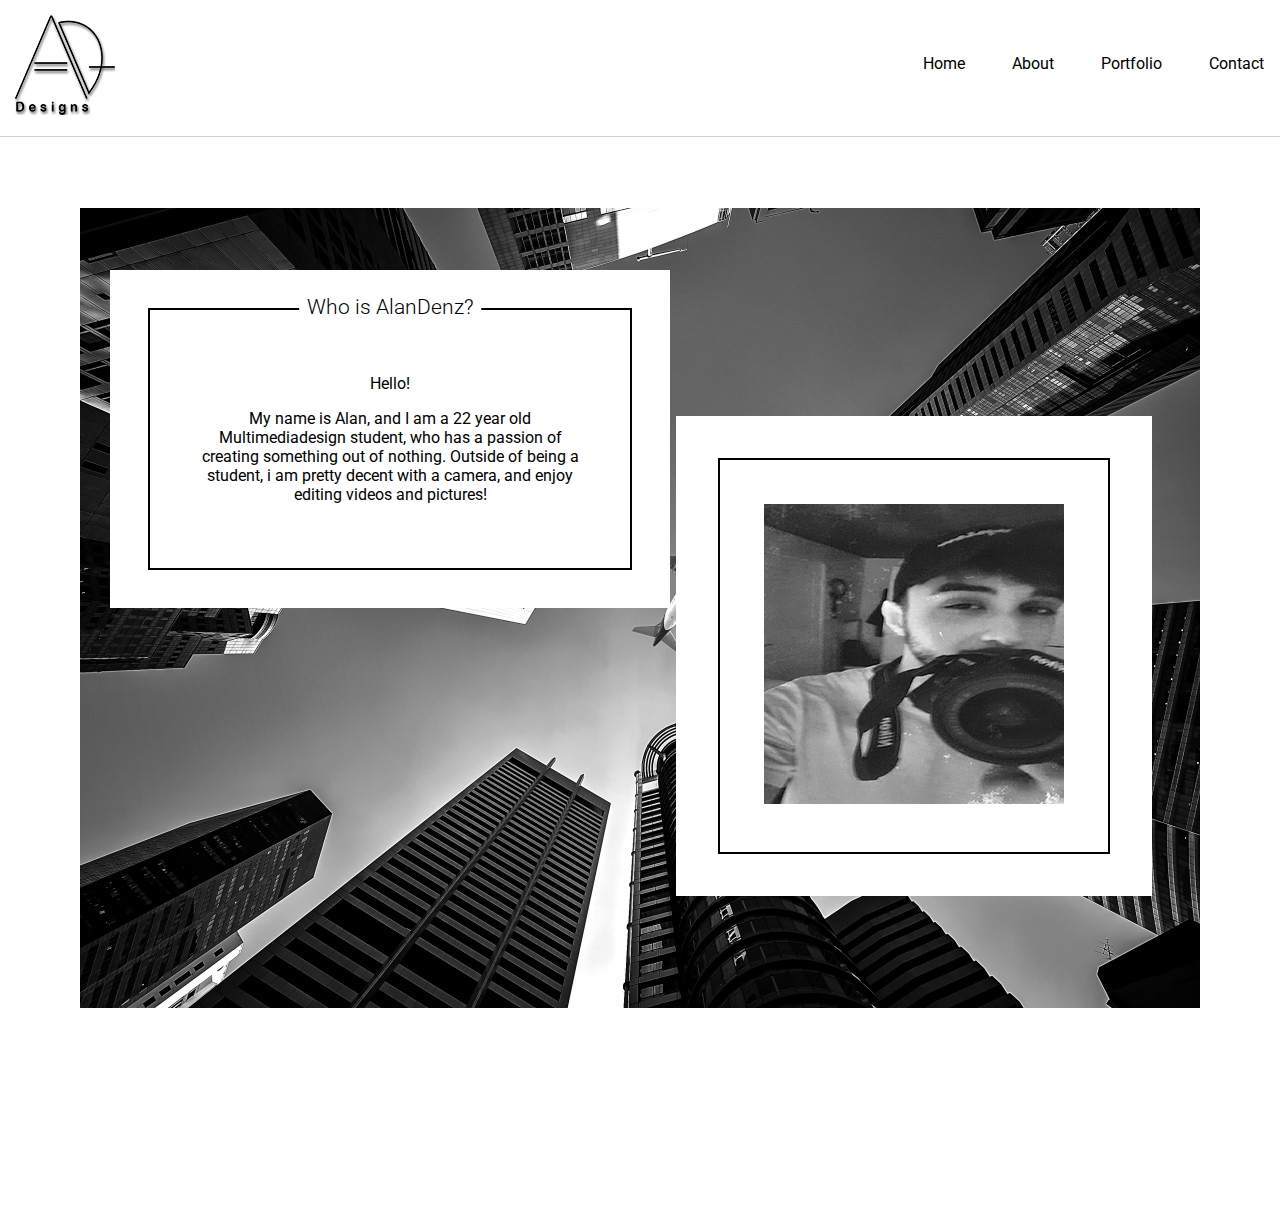
==== pages/about.html @ 029c7a65 "CHANGES" ====
<!doctype html>
<html>
<head>
<meta charset="utf-8">
<title>About - AlanDenz</title>
<link href="../styles/styles-about.css" rel="stylesheet" type="text/css">
</head>

<body>
<header>
	<nav> 
        <ul>
      <li><a href="../index.html">Home</a></li>
      <li><a href="">About</a></li>
	  <li class="dropdown"><a href="javascript:void(0)" class="dropbtn">Portfolio</a>
		  <div class="dropdown-content">
      <a href="#">Flow 1</a>
      <a href="#">Flow 2</a>
      <a href="#">Flow 3</a>
	  <a href="#">Flow 4</a>
	  <a href="#">1st semester project</a>
    </div></li>
      <li><a href="contacts.html">Contact</a></li>
    </ul></nav>
  <div class="container2">
    <img src="../images/ad-designs.png" class="logo" alt="logo"/></div>
    
 </header>
	
<div class="container">
  <section class="home-about">
    <div class="home-about-textbox">
      <h1 id="">Who is AlanDenz?</h1>
      <p>
      
      <p>Hello!</p>
      My name is Alan, and I am a 22 year old Multimediadesign student, who has a passion of creating something out of nothing. Outside of being a student, i am pretty decent with a camera, and enjoy editing videos and pictures!
      </p>
    </div><div class="container">
  <section class="home-about2">
    <div class="home-about-textbox2"><img class="image" src="../images/me.png" alt="me"/></div>
  </section>
</div>
  </section>
</div>

	


</body>
</html>
---- styles/styles-about.css ----
@charset "utf-8";
/* Main portfolio styles */
@import url('https://fonts.googleapis.com/css?family=Roboto');
* {
	box-sizing: border-box;
	transition: all ease-in-out 250ms;
}
body {
	font-family: 'Roboto', sans-serif;
	margin: auto;
	text-align: center;
	width: 100%;
	background-size: cover;
	background-repeat: no-repeat;
	background-color: white;
	
	
}
h1 {
	font-weight: 300;
	font-size: 2rem;
}
h2 {
	font-size: 2rem;
}
img {
	max-width: 100%;
	height: auto;
}
.container {
	width: 95%;
	max-width: 70em;
	margin: 0 auto;
}

.container1{
	width: 95%;
	max-width: 70em;
	margin: 0 auto;
}
.container2{
		margin: 15px;
width: 95%;
	max-width: 70em;
}
.clearfix::after, section::after, footer::after {
	content: '';
	display: block;
	clear: both;
}
/*Footer styling */ 

[class^=footer-] {
	float: left;
	padding: 0 0.25em;
}
.footer-3 {
	width: 50%;
}
.footer-1 {
	width: 16%;
}
/* Titles */

.title {
	font-size: 2.5rem;
	margin-bottom: 1.5em;
	margin-top: 1em;
	font-weight: 900;
	color: black;
	
}
.title span {
	font-weight: 300;
	display: block;
	font-size: 1.8rem;
}
.title-action {
	margin: 0 0 0.50em;
}
.unstyled-list {
	margin: 0;
	padding: 0;
	list-style-type: none;
}

@media (min-width:60rem) {
.title {
	font-size: 3.5rem
}
}
/* buttons */
.button {
	font-size: 1.15rem;
	text-decoration: none;
	text-transform: uppercase;
	border-width: 2px;
	border-style: solid;
	padding: 0.5em 1.75em;
	display: inline-block;
	color: black;
	border-color: black;
	cursor: pointer;
	overflow: hidden;
	outline: none;
	background-color: white;
	border-radius: 25px;
}
.button:hover, .button:focus {
	color: black;
	background-color: lightgray;
}

@media (min-width: 60rem) {
.button {
	font-size: 1.5rem;
}
}
.button-small {
	font-size: 1rem;
	font-weight: 700;
}
.button-accent {
	color: black;
	border-color: black;
	font-size: 1.15rem;
	text-decoration: none;
	text-transform: uppercase;
	border-width: 2px;
	border-style: solid;
	padding: 0.5em 1.75em;
	display: inline-block;
	border-radius: 25px;
}
.button-accent:hover, .button-accent:focus {
	background:  white;
	color: black;
}
.button-action:hover, .button-accent:focus {
	background:  lightgray;
	border-color: white;
}


/* header */

header {
	
	position: absolute;
	background:white;
	width: 100%;
	top: 0;
	border-bottom: lightgray solid 1.5px;
    padding-bottom: 1px;
}
.logo {
	float: left;
	padding-bottom: 20px;
}
ul {
    list-style-type: none;
    margin: 0;
    padding: 0;
    overflow: hidden;
    background-color: white;
	
}
li {
    float: left;
	margin-left: 15px;
	list-style: none;
	padding-top: 40px;
}


nav {
    float: right;
}
li a, .dropbtn {
    display: inline-block;
    color: black;
    text-align: center;
    padding: 14px 16px;
    text-decoration: none;
	}


li a:hover:not(.active) {
    background-color: lightgray;
	
}

li a:hover, .dropdown:hover .dropbtn {
    
}
.active {
    background-color: lightgray;
}

li.dropdown {
    display: inline-block;
}

.dropdown-content {
    display: none;
    position: absolute;
    background-color: #f9f9f9;
    min-width: 160px;
    box-shadow: 0px 8px 16px 0px rgba(0,0,0,0.2);
    z-index: 1;
}

.dropdown-content a {
    color: black;
    padding: 12px 16px;
    text-decoration: none;
    display: block;
    text-align: left;
}

.dropdown-content a:hover {background-color: #f1f1f1}

.dropdown:hover .dropdown-content {
    display: block;
}


/* homepage section */

.home-front {
	background-image: url(../images/backgrounddd.jpg);
	background-position: center;
    background-repeat: none;
	padding: 5em 0;
	color: white;
	
}

@media (min-width: 60rem) {
.home-front {
	height: 100vh;
	padding-top: 35vh;
}
}
.home-about-textbox {
	background-color: white;
	padding: 5.5em;
	width: 100vw;
	outline: 2px solid black;
	outline-offset: -2.5em;
	color: black;
	position: relative;
	margin-top: 15em;
	float: left;
	margin-bottom: 50px;
}
.home-about-textbox2 {
	background-color: white;
	padding: 5.5em;
	outline: 2px solid black;
	outline-offset: -2.75em;
	color: black;
	margin-top: 26em;
	margin-right: 20px;
	float: right;
}
.home-about-textbox h1 {
	position: absolute;
	top: 0.001em;
	background: white;
	padding: 0 0.1em;
	left: 50%;
	transform: translateX(-50%)
}

@media(min-width: 25rem) {
h1 {
	font-size: 1.3rem;
}
.home-about-textbox h1 {
	top: 0.2em;
	padding: 0.35em;
	
}
}
.home-about {
	background-image: url(../images/background-foto2.jpg);
	padding-bottom: 20em;
	background-repeat: no-repeat;
	background-position: center;
	left: 50%;
}
.home-about-textbox {
	width: 50%;
	margin-left: 30px;
	top: 30px;


}

.image {
	
	bottom: 10px;
	left: auto;
}
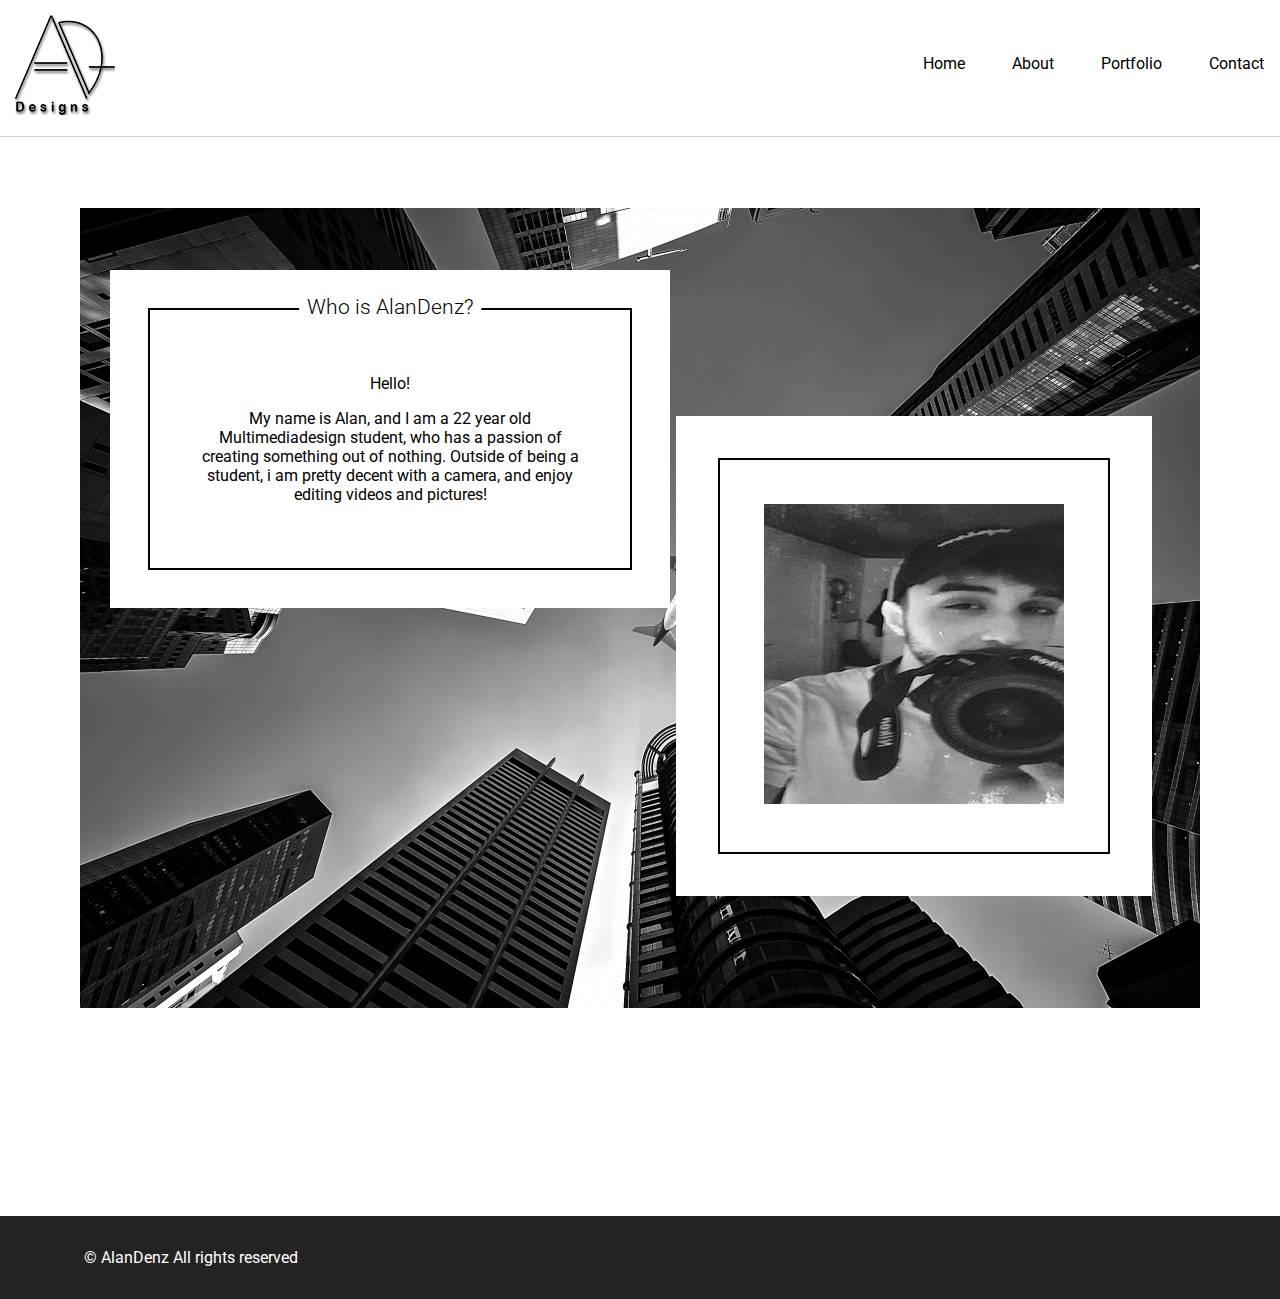
==== commit 2928cebc: "changes" ====
--- a/pages/about.html
+++ b/pages/about.html
@@ -18,7 +18,7 @@
       <a href="#">Flow 2</a>
       <a href="#">Flow 3</a>
 	  <a href="#">Flow 4</a>
-	  <a href="#">1st semester project</a>
+	  <a href="#">Flow 5: Exam</a>
     </div></li>
       <li><a href="contacts.html">Contact</a></li>
     </ul></nav>
@@ -44,8 +44,12 @@
   </section>
 </div>
 
-	
-
-
+	<footer>
+  <div class="container1">
+    <div class="footer-3">
+      <p>&copy; AlanDenz All rights reserved</p>
+    </div>
+  </div>
+</footer>
 </body>
 </html>
--- a/styles/styles-about.css
+++ b/styles/styles-about.css
@@ -303,3 +303,9 @@
 	bottom: 10px;
 	left: auto;
 }
+footer {
+	background: #232323;
+	color: white;
+	text-align: left;
+	padding: 1em 0;
+}